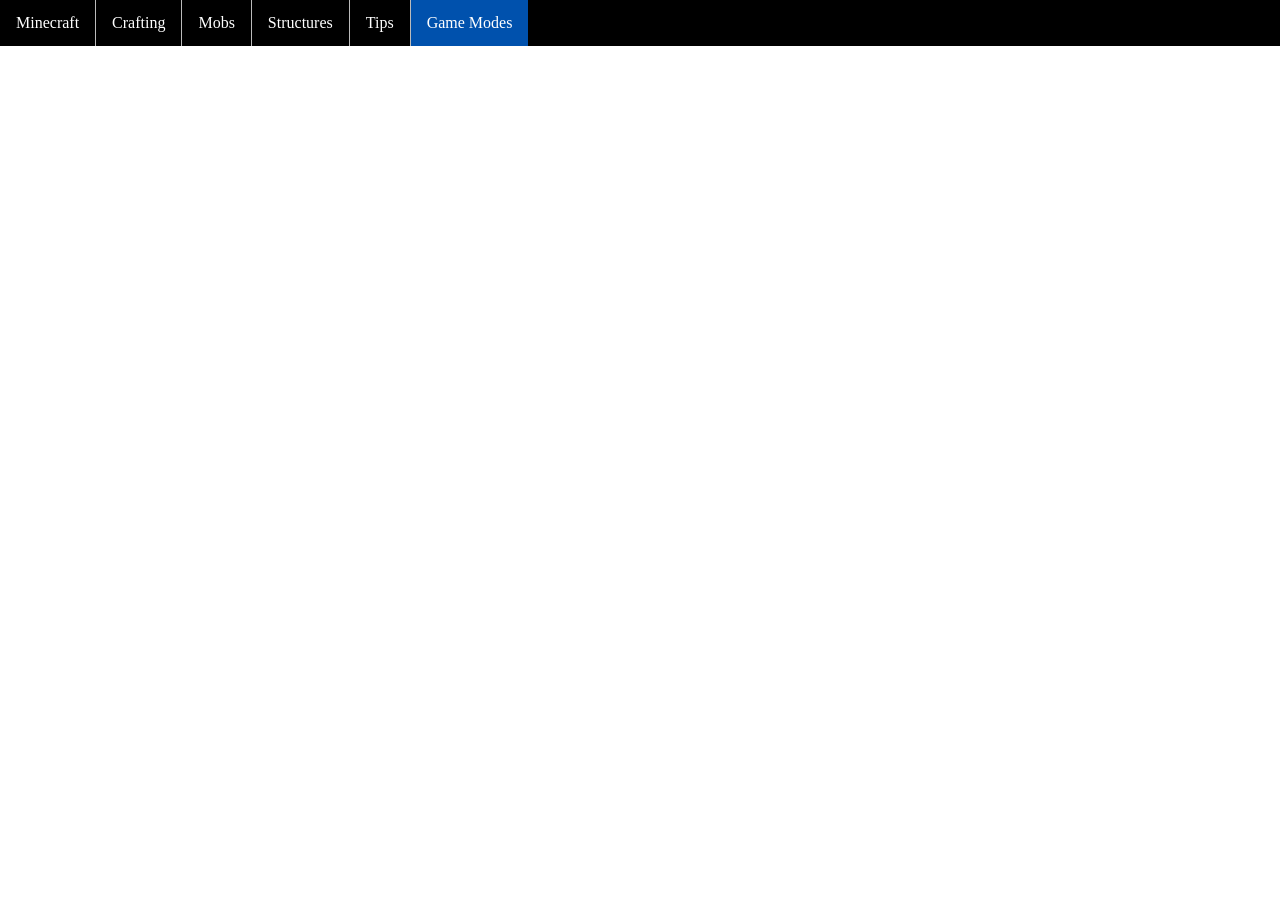
==== gamemodes.html @ d88050e2 "Add navigation menu Added navigation menu and all branches of Minecraft website." ====
<!DOCTYPE html>
<html lang="en">
<head>
    <meta charset="UTF-8">
    <meta name="viewport" content="width=device-width, initial-scale=1.0">
    <link rel="stylesheet" href="style.css">
    <title>Minecraft</title>
    
</head>
<body>
    
</body>

<ul>
  <li><a href="minecraft.html">Minecraft</a></li>
  <li><a href="crafting.html">Crafting</a></li>
  <li><a href="mobs.html">Mobs</a></li>
  <li><a href="structures.html">Structures</a></li>
  <li><a href="tips.html">Tips</a></li>
  <li><a class="active" href="gamemodes.html">Game Modes</a></li>

</ul>


</body>
</html>
---- style.css ----
body {
  margin: 0;
  padding: 0;
}

h2, p {
  margin: 10px;
}

ul {
  list-style-type: none;
  margin: 0;
  padding: 0;
  overflow: hidden;
  background-color: #000000;
}

ul li {
  float: left;
  border-right:1px solid #bbbbbb;
}

ul li:last-child {
  border-right: none;
}

ul li a {
  display: block;
  color: white;
  text-align: center;
  padding: 14px 16px;
  text-decoration: none;
}

ul li a:hover:not(.active) {
  background-color: #009161;
}

ul li a.active {
  background-color: #0051ad;
}
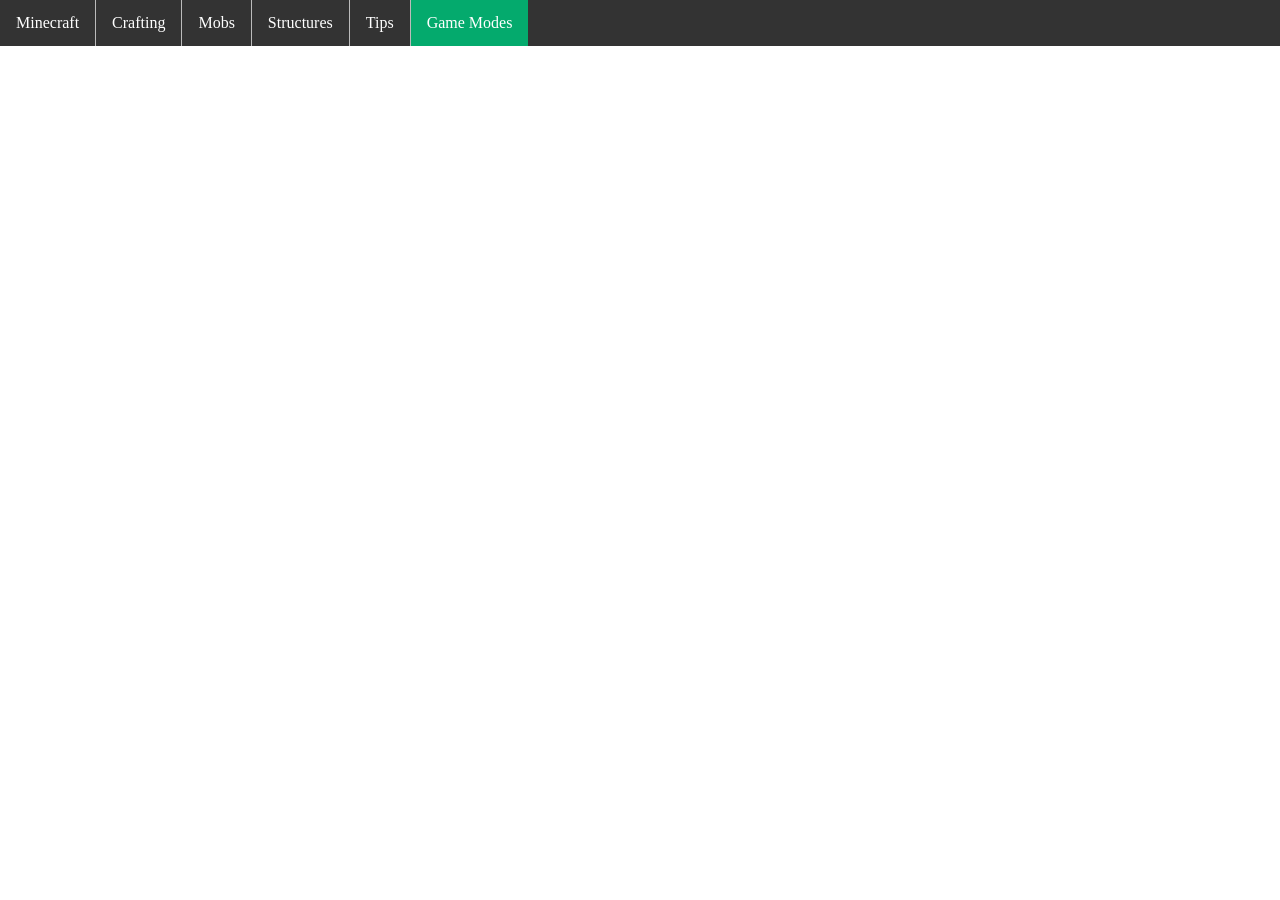
==== commit 8e945f4d: "Finished Minecraft home page Finished the Minecraft home page, added an image, an external link to t" ====
--- a/gamemodes.html
+++ b/gamemodes.html
@@ -8,8 +8,6 @@
     
 </head>
 <body>
-    
-</body>
 
 <ul>
   <li><a href="minecraft.html">Minecraft</a></li>
--- a/style.css
+++ b/style.css
@@ -1,4 +1,3 @@
-
 body {
   margin: 0;
   padding: 0;
@@ -13,7 +12,7 @@
   margin: 0;
   padding: 0;
   overflow: hidden;
-  background-color: #000000;
+  background-color: #333333;
 }
 
 ul li {
@@ -34,9 +33,25 @@
 }
 
 ul li a:hover:not(.active) {
-  background-color: #009161;
+  background-color: #111111;
 }
 
 ul li a.active {
-  background-color: #0051ad;
+  background-color: #04AA6D;
+}
+
+header {
+  background-color: #f1f1f1;
+  padding: 20px;
+  text-align: center;
+}
+
+img {
+  border-radius: 10px;
+  margin-top: 15px;
+}
+
+main {
+  max-width: 900px;
+  margin: auto;
 }
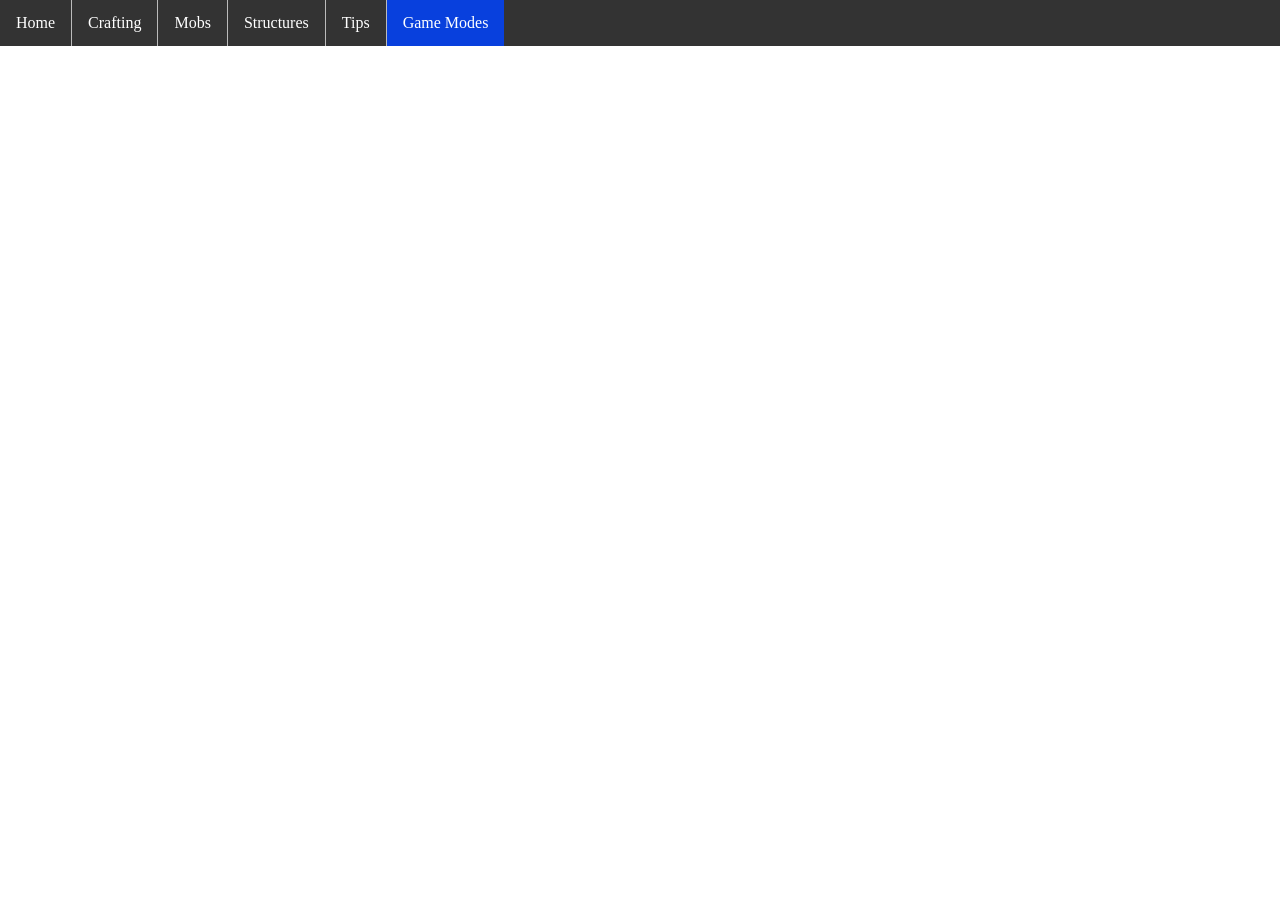
==== commit 8ef64c35: "Completed Crafting page + more Finished Crafting internal web page and re-formatted the home page" ====
--- a/gamemodes.html
+++ b/gamemodes.html
@@ -8,9 +8,11 @@
     
 </head>
 <body>
+    
+</body>
 
 <ul>
-  <li><a href="minecraft.html">Minecraft</a></li>
+  <li><a href="minecraft.html">Home</a></li>
   <li><a href="crafting.html">Crafting</a></li>
   <li><a href="mobs.html">Mobs</a></li>
   <li><a href="structures.html">Structures</a></li>
--- a/style.css
+++ b/style.css
@@ -1,10 +1,11 @@
+
 body {
   margin: 0;
   padding: 0;
 }
 
 h2, p {
-  margin: 10px;
+  margin: 20px;
 }
 
 ul {
@@ -33,11 +34,11 @@
 }
 
 ul li a:hover:not(.active) {
-  background-color: #111111;
+  background-color: #ffffff49;
 }
 
 ul li a.active {
-  background-color: #04AA6D;
+  background-color: #0044ffd5;
 }
 
 header {
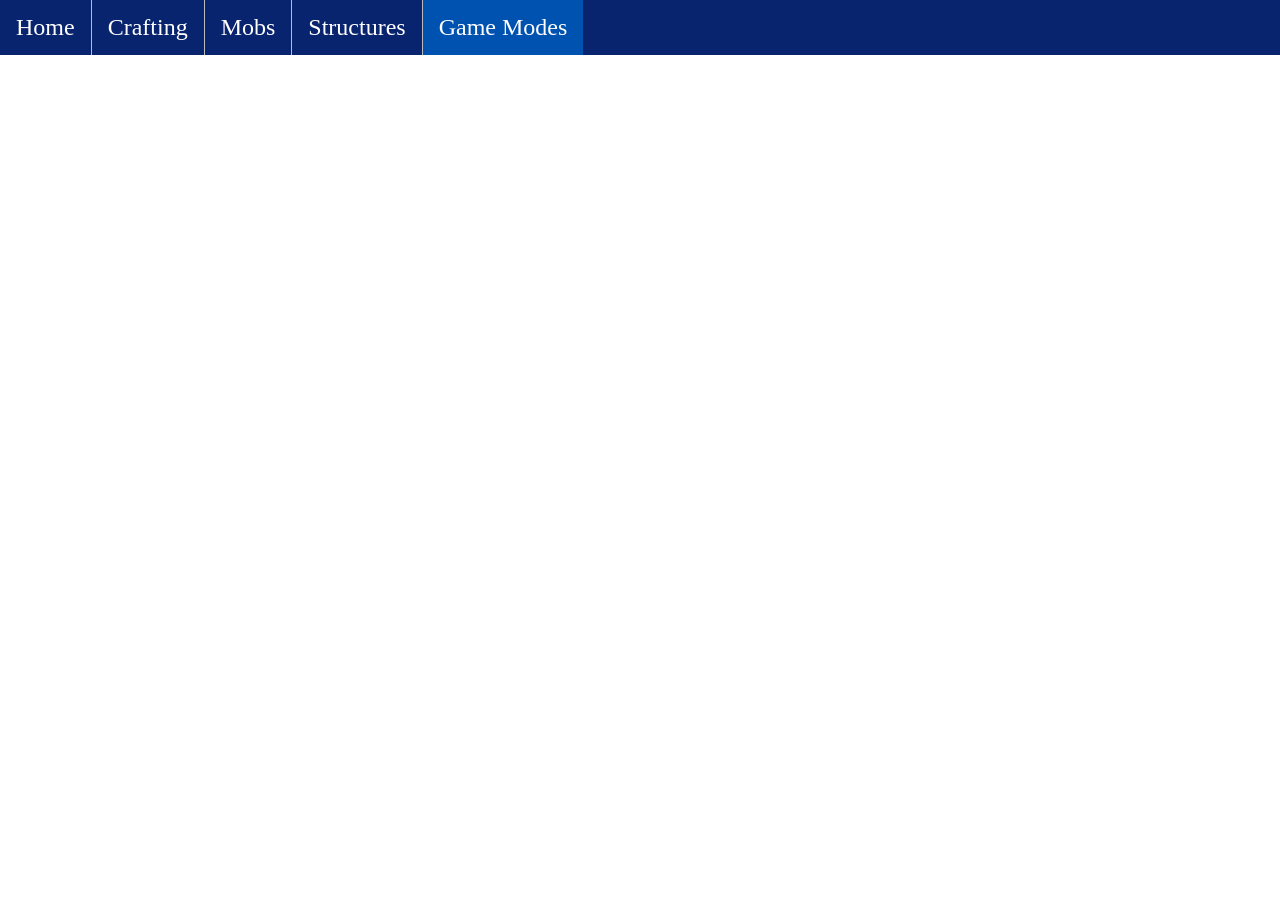
==== commit 82e05ad0: "changed font sizes Changed font-sizes, image sizes, and formatting" ====
--- a/gamemodes.html
+++ b/gamemodes.html
@@ -16,7 +16,6 @@
   <li><a href="crafting.html">Crafting</a></li>
   <li><a href="mobs.html">Mobs</a></li>
   <li><a href="structures.html">Structures</a></li>
-  <li><a href="tips.html">Tips</a></li>
   <li><a class="active" href="gamemodes.html">Game Modes</a></li>
 
 </ul>
--- a/style.css
+++ b/style.css
@@ -5,7 +5,7 @@
 }
 
 h2, p {
-  margin: 20px;
+  margin: 10px;
 }
 
 ul {
@@ -13,7 +13,7 @@
   margin: 0;
   padding: 0;
   overflow: hidden;
-  background-color: #333333;
+  background-color: #09246e;
 }
 
 ul li {
@@ -31,14 +31,15 @@
   text-align: center;
   padding: 14px 16px;
   text-decoration: none;
+  font-size: 24px;
 }
 
 ul li a:hover:not(.active) {
-  background-color: #ffffff49;
+  background-color: #68686879;
 }
 
 ul li a.active {
-  background-color: #0044ffd5;
+  background-color: #0052b1;
 }
 
 header {
@@ -55,4 +56,26 @@
 main {
   max-width: 900px;
   margin: auto;
+
+}
+
+h3 {
+  margin: 20px;
+  font-size: 30px;
+
+}
+
+h2 {
+  margin: 20px;
+font-size : 36px;
+}
+
+p {
+  margin: 20px;
+  font-size: 25px;
+}
+
+ol {
+  margin: 20px;
+  font-size: 25px;
 }
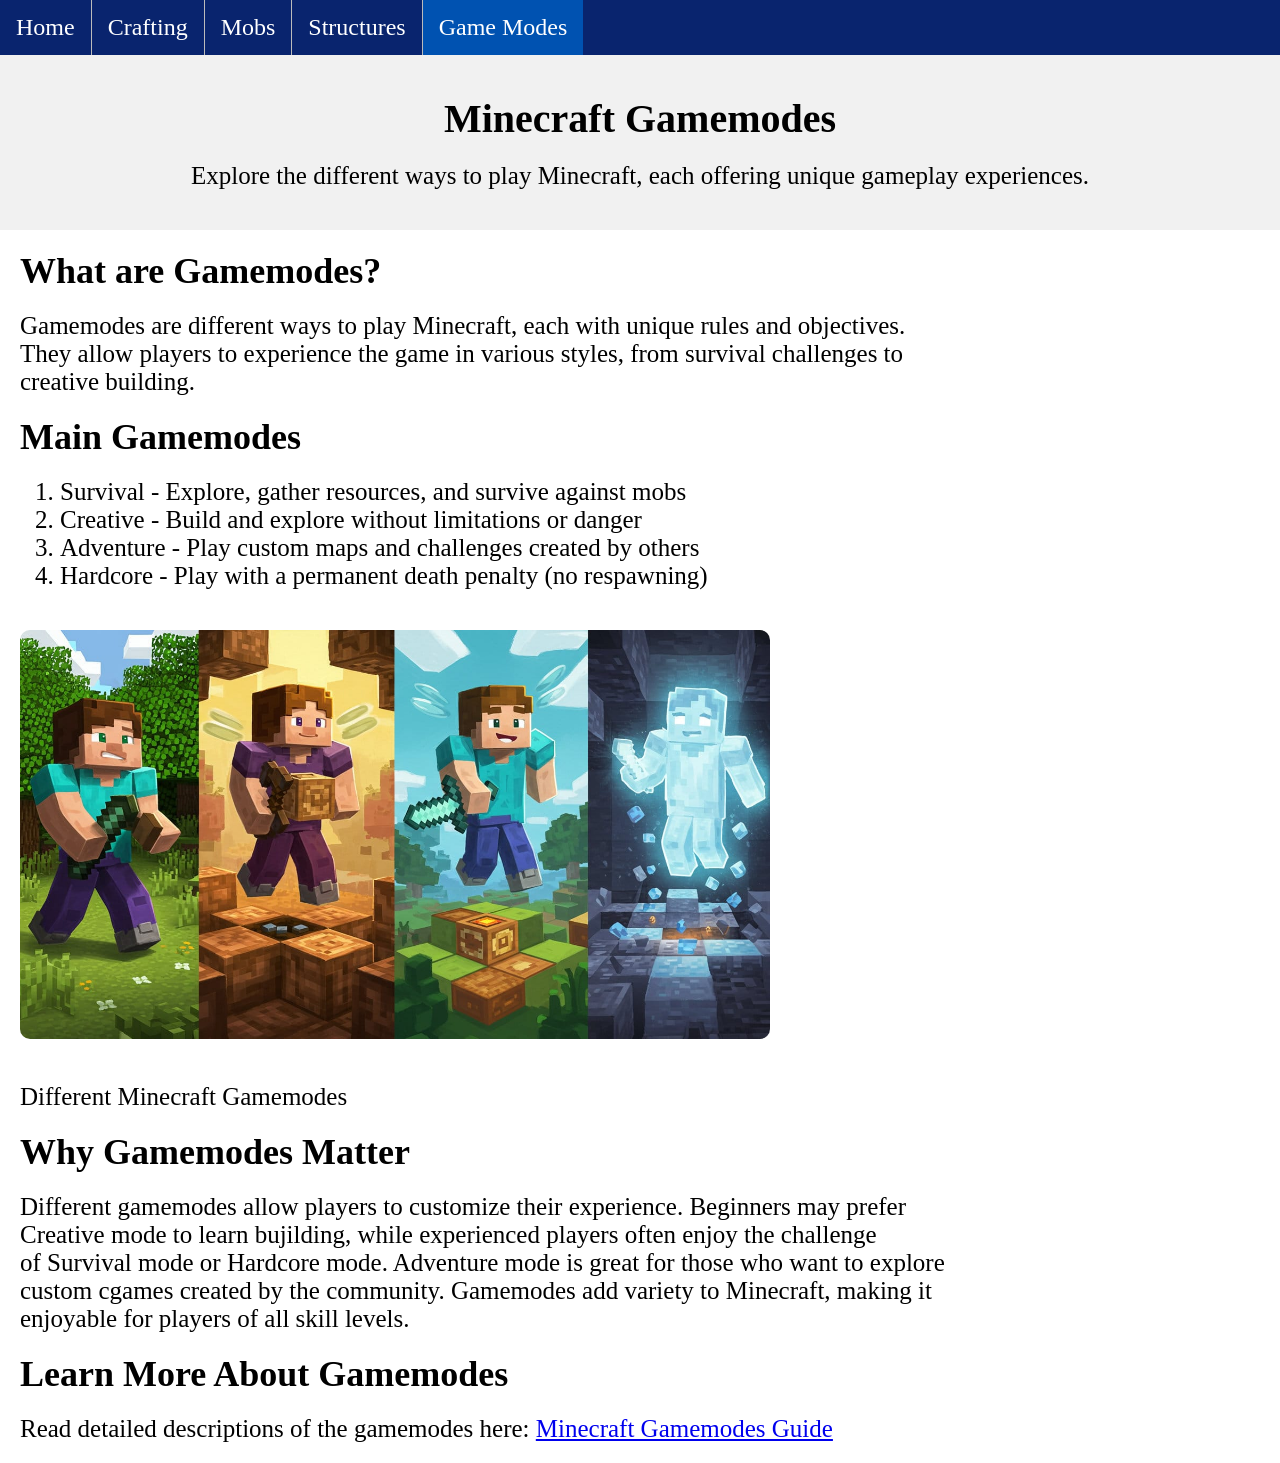
==== commit 15213c9c: "Finished gamemodes web page Fully completed gamemodes web page; added an external link, an image, an" ====
--- a/gamemodes.html
+++ b/gamemodes.html
@@ -20,6 +20,42 @@
 
 </ul>
 
+<header>
+<h1>Minecraft Gamemodes</h1>
+<p>Explore the different ways to play Minecraft, each offering unique gameplay experiences.</p>
+</header>
+
+<h2>What are Gamemodes?</h2>
+<p> Gamemodes are different ways to play Minecraft, each with unique rules and objectives. <br>
+  They allow players to experience the game in various styles, from survival challenges to <br>
+  creative building.</p>
+
+  <h2>Main Gamemodes</h2>
+  <ol>
+    <li>Survival - Explore, gather resources, and survive against mobs</li>
+    <li>Creative - Build and explore without limitations or danger</li>
+    <li>Adventure - Play custom maps and challenges created by others</li>
+    <li>Hardcore - Play with a permanent death penalty (no respawning)</li>
+  </ol>
+
+  <img src="mcgm.jpg" alt="Minecraft Gamemodes" width="750">
+  <p class="caption">Different Minecraft Gamemodes</p>
+
+  <h2>Why Gamemodes Matter</h2>
+  <p>Different gamemodes allow players to customize their experience. Beginners may prefer <br>
+    Creative mode to learn bujilding, while experienced players often enjoy the challenge<br> 
+    of Survival mode or Hardcore mode. Adventure mode is great for those who want to explore <br>
+    custom cgames created by the community. Gamemodes add variety to Minecraft, making it <br>
+    enjoyable for players of all skill levels.</p>
+  </p>
+
+  <h2>Learn More About Gamemodes</h2>
+  <p>
+    Read detailed descriptions of the gamemodes here:
+    <a href="https://minecraft.wiki/w/Game_mode" target="_blank">
+      Minecraft Gamemodes Guide
+    </a>
+  </p>
 
 </body>
 </html>
--- a/style.css
+++ b/style.css
@@ -78,4 +78,13 @@
 ol {
   margin: 20px;
   font-size: 25px;
+}
+
+h1 {
+  margin: 20px;
+  font-size: 40px;
+}
+
+img {
+  margin: 20px;
 }
